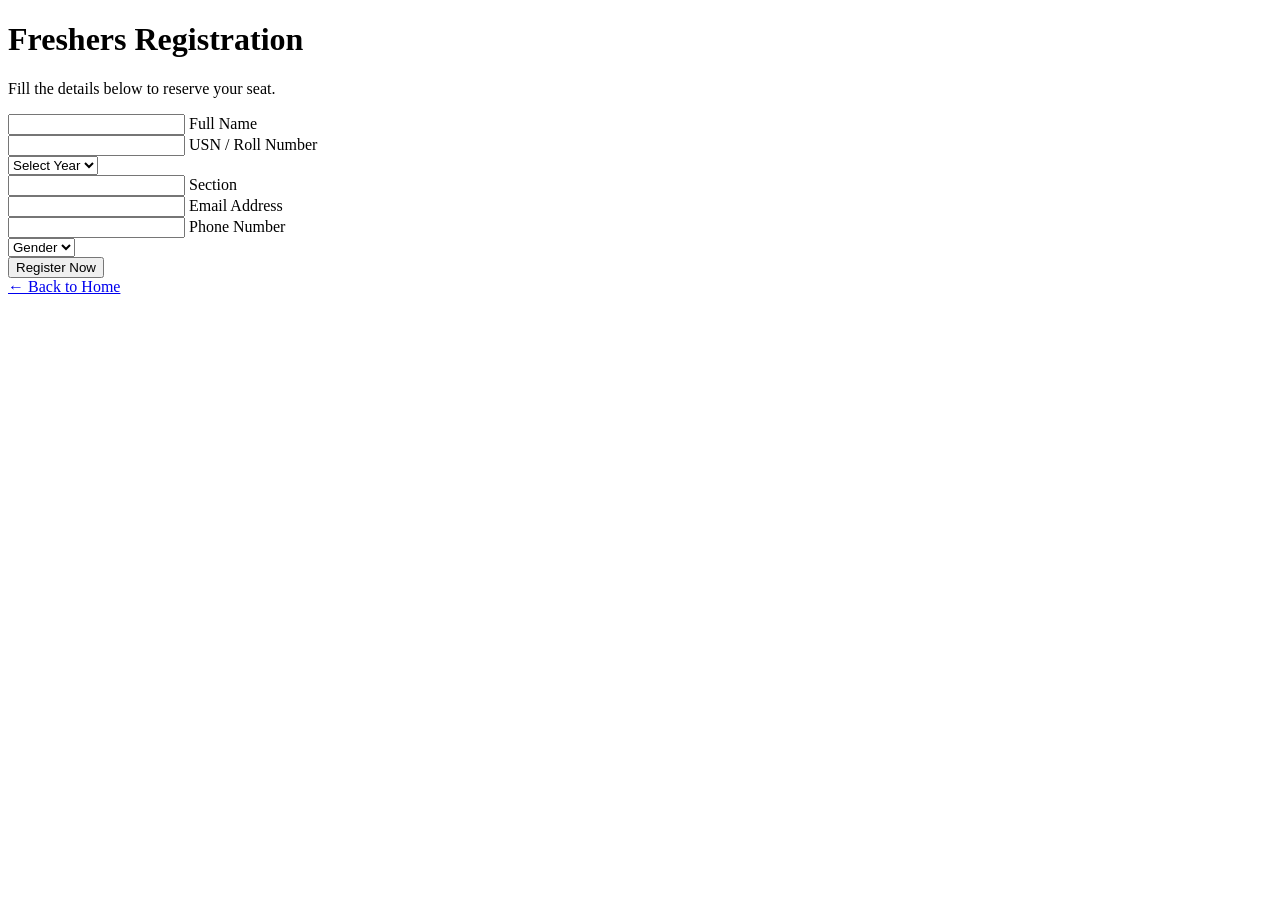
==== register.html @ e12c20e9 "Add files via upload" ====
<!DOCTYPE html>
<html lang="en">

<head>

    <meta charset="UTF-8">
    <meta name="viewport" content="width=device-width, initial-scale=1.0">

    <title>Freshers Registration | IDEAL EVENTS</title>

    <!-- Google Fonts -->

    <link rel="preconnect" href="https://fonts.googleapis.com">

    <link rel="preconnect" href="https://fonts.gstatic.com" crossorigin>

    <link href="https://fonts.googleapis.com/css2?family=Poppins:wght@300;400;500;600;700&display=swap" rel="stylesheet">

    <link rel="stylesheet" href="css/main.css">

</head>

<body>

<div class="register-page">

    <div class="register-card">

        <h1>Freshers Registration</h1>

        <p>Fill the details below to reserve your seat.</p>

        <form id="registrationForm">

            <div class="input-group">
                <input type="text" id="name" required>
                <label>Full Name</label>
            </div>

            <div class="input-group">
                <input type="text" id="usn" required>
                <label>USN / Roll Number</label>
            </div>

            <div class="input-group">

                <select id="year" required>

                    <option value="">Select Year</option>
                    <option>1st Year</option>
                    <option>2nd Year</option>
                    <option>3rd Year</option>

                </select>

            </div>

            <div class="input-group">
                <input type="text" id="section" required>
                <label>Section</label>
            </div>

            <div class="input-group">
                <input type="email" id="email" required>
                <label>Email Address</label>
            </div>

            <div class="input-group">
                <input type="tel" id="phone" required>
                <label>Phone Number</label>
            </div>

            <div class="input-group">

                <select id="gender" required>

                    <option value="">Gender</option>

                    <option>Male</option>

                    <option>Female</option>

                    <option>Other</option>

                </select>

            </div>

            <button type="submit">

                Register Now

            </button>

        </form>

        <a href="index.html" class="back-home">

            ← Back to Home

        </a>

    </div>

</div>

<script type="module" src="js/register.js"></script>

</body>

</html>
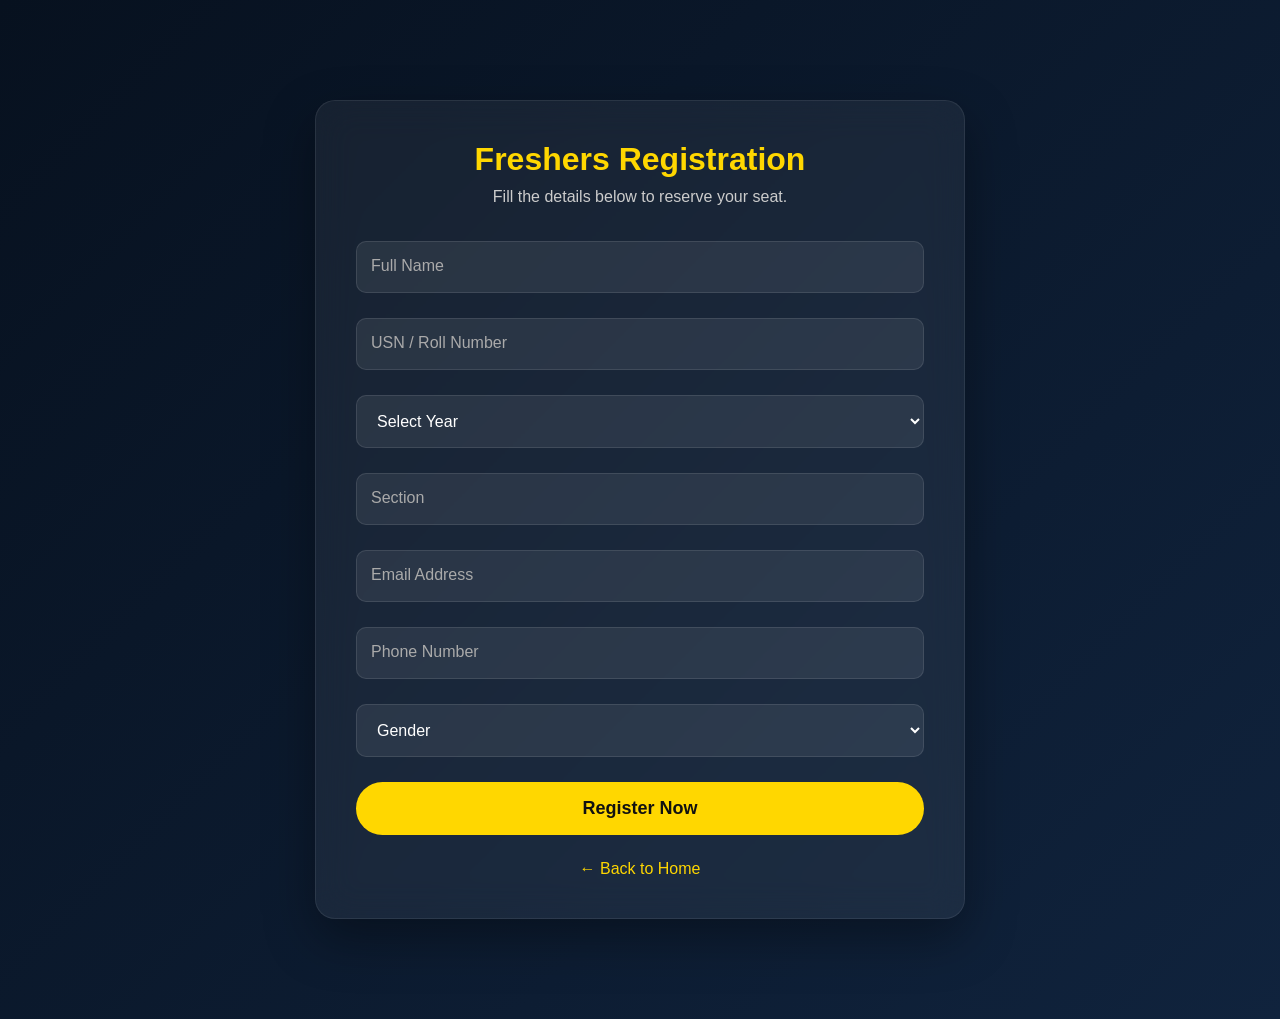
==== commit 29e3fcd2: "Update register.html" ====
--- a/register.html
+++ b/register.html
@@ -16,7 +16,7 @@
 
     <link href="https://fonts.googleapis.com/css2?family=Poppins:wght@300;400;500;600;700&display=swap" rel="stylesheet">
 
-    <link rel="stylesheet" href="css/main.css">
+   <link rel="stylesheet" href="style.css">
 
 </head>
 
@@ -108,4 +108,4 @@
 
 </body>
 
-</html>+</html>
--- a/style.css
+++ b/style.css
@@ -0,0 +1,487 @@
+    /* ===========================
+   RESET
+=========================== */
+
+*{
+    margin:0;
+    padding:0;
+    box-sizing:border-box;
+    scroll-behavior:smooth;
+}
+
+body{
+    font-family:Arial, Helvetica, sans-serif;
+    background:#081321;
+    color:white;
+}
+
+/* ===========================
+   NAVIGATION
+=========================== */
+
+header{
+    position:fixed;
+    width:100%;
+    top:0;
+    background:#111827;
+    box-shadow:0 2px 10px rgba(0,0,0,.5);
+    z-index:1000;
+}
+
+nav{
+    width:90%;
+    margin:auto;
+    height:75px;
+
+    display:flex;
+    justify-content:space-between;
+    align-items:center;
+}
+
+.logo{
+    font-size:28px;
+    font-weight:bold;
+    color:#FFD700;
+}
+
+nav ul{
+    display:flex;
+    list-style:none;
+}
+
+nav ul li{
+    margin-left:25px;
+}
+
+nav ul li a{
+    color:white;
+    text-decoration:none;
+    font-size:17px;
+    transition:.3s;
+}
+
+nav ul li a:hover{
+    color:#FFD700;
+}
+
+.btn{
+    text-decoration:none;
+    background:#FFD700;
+    color:black;
+    padding:10px 22px;
+    border-radius:30px;
+    font-weight:bold;
+    transition:.3s;
+}
+
+.btn:hover{
+    background:white;
+}
+
+/* ===========================
+   HERO
+=========================== */
+
+.hero{
+
+    height:100vh;
+
+    display:flex;
+    flex-direction:column;
+    justify-content:center;
+    align-items:center;
+
+    text-align:center;
+
+    background:linear-gradient(rgba(0,0,0,.65),rgba(0,0,0,.65)),
+    url("images/hero.jpg");
+
+    background-size:cover;
+    background-position:center;
+
+    padding:20px;
+}
+
+.hero h3{
+
+    color:#FFD700;
+
+    letter-spacing:2px;
+
+    margin-bottom:15px;
+}
+
+.hero h1{
+
+    font-size:60px;
+
+    margin-bottom:20px;
+}
+
+.hero p{
+
+    font-size:22px;
+
+    margin-bottom:35px;
+}
+
+.hero-btn{
+
+    text-decoration:none;
+
+    color:black;
+
+    background:#FFD700;
+
+    padding:15px 35px;
+
+    border-radius:40px;
+
+    font-weight:bold;
+
+    transition:.3s;
+}
+
+.hero-btn:hover{
+
+    background:white;
+
+    transform:scale(1.05);
+}
+
+/* ===========================
+   SECTIONS
+=========================== */
+
+section{
+
+    padding:90px 10%;
+}
+
+section h2{
+
+    text-align:center;
+
+    color:#FFD700;
+
+    margin-bottom:40px;
+
+    font-size:40px;
+}
+
+/* ===========================
+   CARDS
+=========================== */
+
+.cards{
+
+    display:grid;
+
+    grid-template-columns:repeat(auto-fit,minmax(250px,1fr));
+
+    gap:25px;
+}
+
+.card{
+
+    background:#1b2636;
+
+    border-radius:15px;
+
+    padding:30px;
+
+    text-align:center;
+
+    transition:.3s;
+}
+
+.card:hover{
+
+    transform:translateY(-10px);
+
+    background:#243447;
+}
+
+/* ===========================
+   STAY TUNED
+=========================== */
+
+.stay{
+
+    text-align:center;
+
+    background:#111827;
+}
+
+.stay p{
+
+    font-size:22px;
+}
+
+/* ===========================
+   GALLERY
+=========================== */
+
+.gallery{
+
+    display:grid;
+
+    grid-template-columns:repeat(auto-fit,minmax(280px,1fr));
+
+    gap:20px;
+}
+
+.gallery img{
+
+    width:100%;
+
+    height:250px;
+
+    object-fit:cover;
+
+    border-radius:15px;
+
+    transition:.4s;
+}
+
+.gallery img:hover{
+
+    transform:scale(1.05);
+}
+
+/* ===========================
+   FOOTER
+=========================== */
+
+footer{
+
+    background:#000;
+
+    text-align:center;
+
+    padding:30px;
+}
+
+footer p{
+
+    margin:10px;
+}
+
+/* ===========================
+   RESPONSIVE
+=========================== */
+
+@media(max-width:900px){
+
+nav{
+
+flex-direction:column;
+
+height:auto;
+
+padding:15px;
+
+}
+
+nav ul{
+
+flex-direction:column;
+
+margin:20px 0;
+
+}
+
+nav ul li{
+
+margin:10px 0;
+
+}
+
+.hero h1{
+
+font-size:40px;
+
+}
+
+.hero p{
+
+font-size:18px;
+
+}
+
+.btn{
+
+margin-bottom:15px;
+
+}
+
+}
+/* ===========================
+REGISTER PAGE
+=========================== */
+
+.register-page{
+
+min-height:100vh;
+
+display:flex;
+
+justify-content:center;
+
+align-items:center;
+
+padding:100px 20px;
+
+background:linear-gradient(135deg,#07111f,#10233d);
+
+}
+
+.register-card{
+
+width:100%;
+
+max-width:650px;
+
+background:rgba(255,255,255,.06);
+
+backdrop-filter:blur(18px);
+
+padding:40px;
+
+border-radius:20px;
+
+border:1px solid rgba(255,255,255,.08);
+
+box-shadow:0 20px 50px rgba(0,0,0,.35);
+
+}
+
+.register-card h1{
+
+text-align:center;
+
+margin-bottom:10px;
+
+color:#FFD700;
+
+}
+
+.register-card p{
+
+text-align:center;
+
+margin-bottom:35px;
+
+color:#ccc;
+
+}
+
+.input-group{
+
+position:relative;
+
+margin-bottom:25px;
+
+}
+
+.input-group input,
+
+.input-group select{
+
+width:100%;
+
+padding:16px;
+
+background:rgba(255,255,255,.08);
+
+border:1px solid rgba(255,255,255,.1);
+
+border-radius:10px;
+
+outline:none;
+
+color:#fff;
+
+font-size:16px;
+
+}
+
+.input-group label{
+
+position:absolute;
+
+left:15px;
+
+top:16px;
+
+color:#aaa;
+
+transition:.3s;
+
+pointer-events:none;
+
+}
+
+.input-group input:focus+label,
+
+.input-group input:valid+label{
+
+top:-10px;
+
+left:10px;
+
+background:#07111f;
+
+padding:0 8px;
+
+font-size:12px;
+
+color:#FFD700;
+
+}
+
+.register-card button{
+
+width:100%;
+
+padding:16px;
+
+border:none;
+
+border-radius:50px;
+
+background:#FFD700;
+
+color:#111;
+
+font-size:18px;
+
+font-weight:600;
+
+cursor:pointer;
+
+transition:.3s;
+
+}
+
+.register-card button:hover{
+
+transform:translateY(-3px);
+
+box-shadow:0 12px 30px rgba(255,215,0,.35);
+
+}
+
+.back-home{
+
+display:block;
+
+text-align:center;
+
+margin-top:25px;
+
+color:#FFD700;
+
+text-decoration:none;
+
+}
